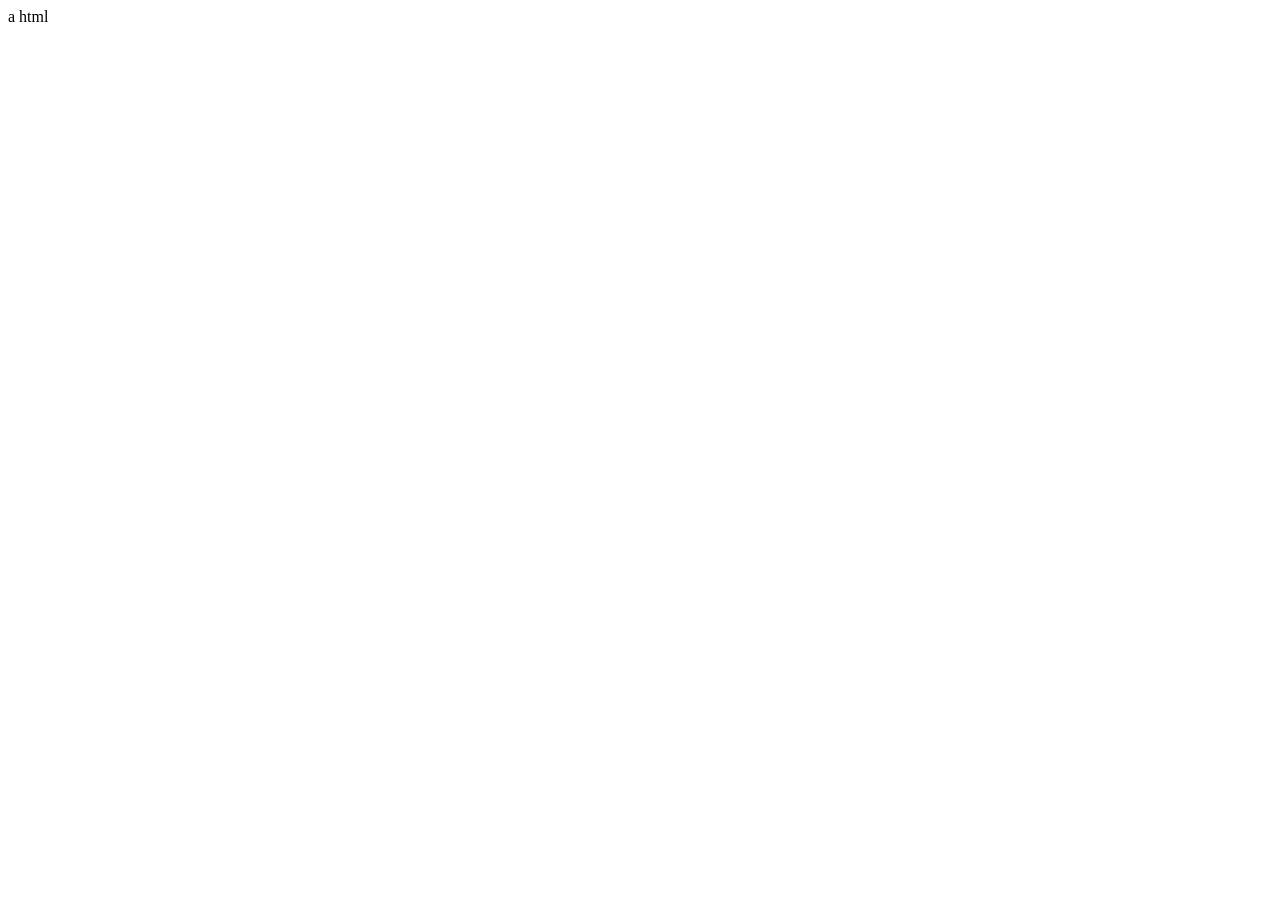
==== a.html @ 8fcc3fd8 "Add files via upload" ====
<!DOCTYPE html>
<html lang="en">
<head>
    <meta charset="UTF-8">
    <meta name="viewport" content="width=device-width, initial-scale=1.0">
    <title>Document2</title>
</head>
<body>
    a html
</body>
</html>
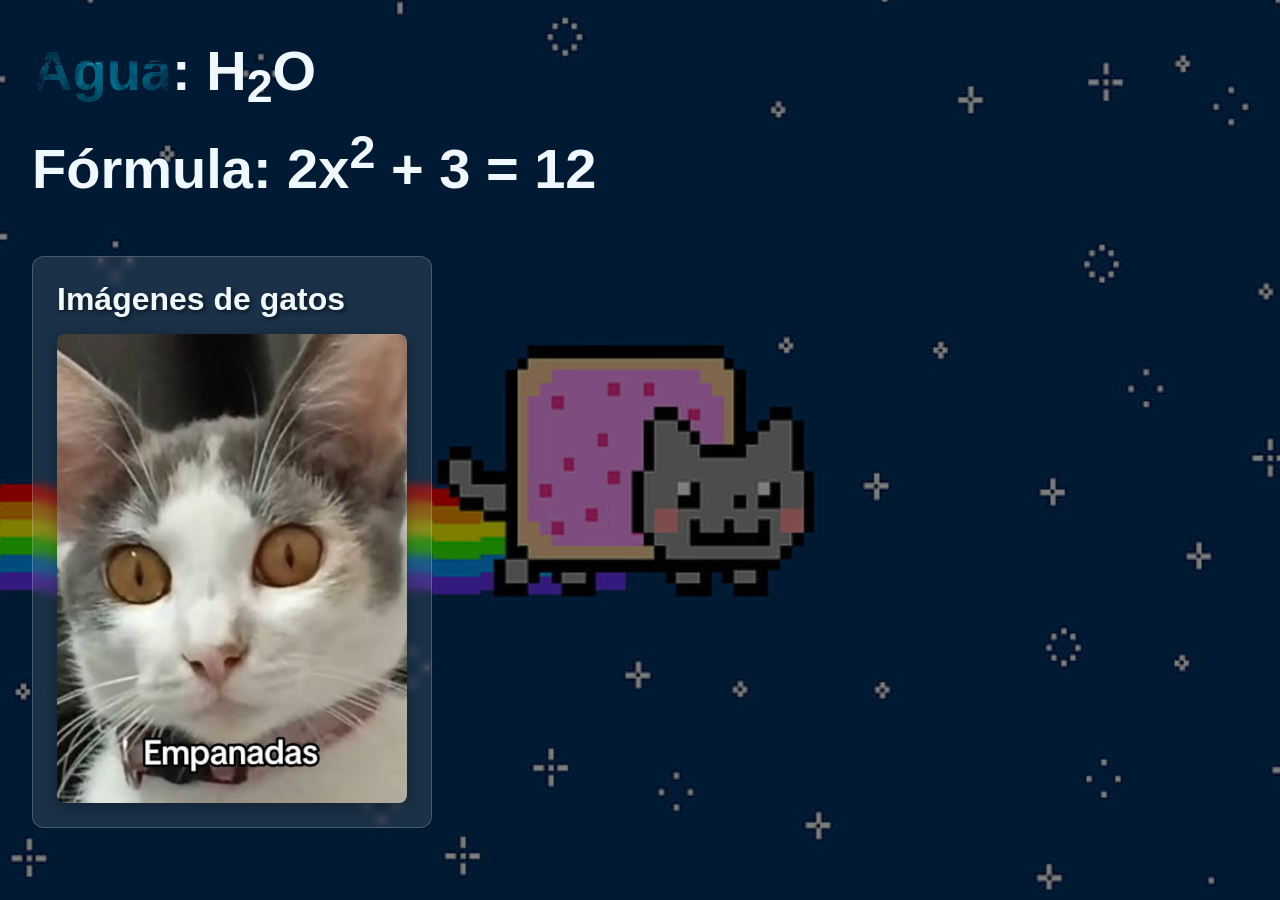
==== commit 2217ded4: "Conflictos solucionados en index y a" ====
--- a/a.html
+++ b/a.html
@@ -1,11 +1,86 @@
-<!DOCTYPE html>
-<html lang="en">
-<head>
-    <meta charset="UTF-8">
-    <meta name="viewport" content="width=device-width, initial-scale=1.0">
-    <title>Document2</title>
-</head>
-<body>
-    a html
-</body>
-</html>+<!DOCTYPE html>
+<html lang="es">
+<head>
+    <meta charset="UTF-8">
+    <meta name="viewport" content="width=device-width, initial-scale=1.0">
+    <title>Fórmulas y Gatos</title>
+    <style>
+        :root {
+            --font-main: 'Segoe UI', Tahoma, Geneva, Verdana, sans-serif;
+            --color-text-light: #f0f8ff;
+        }
+        * {
+            box-sizing: border-box;
+            margin: 0;
+            padding: 0;
+        }
+        body {
+            font-family: var(--font-main);
+            color: var(--color-text-light);
+            font-weight: bold;
+            min-height: 100vh;
+            padding: 2rem;
+            background: linear-gradient(rgba(0,0,0,0.5), rgba(0,0,0,0.5)), url('assets/img/cater.jpg') no-repeat center center/cover;
+        }
+        .formulas {
+            font-size: 3.5rem;
+            line-height: 1.4;
+            margin-bottom: 3rem;
+        }
+        @keyframes changeColor {
+            0%, 100% { color: #ffeb3b; }
+            33% { color: #f44336; }
+            66% { color: #4caf50; }
+        }
+        .animated-text {
+            animation: changeColor 3s infinite ease-in-out;
+        }
+        .agua {
+            background: url('assets/img/a.jpg') no-repeat center/cover;
+            -webkit-background-clip: text;
+            background-clip: text;
+            -webkit-text-fill-color: transparent;
+            color: transparent;
+            display: inline-block;
+        }
+        .book {
+            background: rgba(255, 255, 255, 0.1);
+            backdrop-filter: blur(5px);
+            border-radius: 12px;
+            padding: 1.5rem;
+            max-width: 400px;
+            border: 1px solid rgba(255,255,255,0.2);
+        }
+        .title h2 {
+            font-size: 2rem;
+            margin-bottom: 1rem;
+            text-shadow: 2px 2px 4px rgba(0,0,0,0.6);
+        }
+        .imges img {
+            width: 100%;
+            height: auto;
+            border-radius: 8px;
+            display: block;
+            box-shadow: 0 4px 15px rgba(0,0,0,0.3);
+        }
+        @media (max-width: 600px) {
+            .formulas { font-size: 2rem; }
+            body { padding: 1rem; }
+        }
+    </style>
+</head>
+<body>
+    <main class="formulas">
+        <p><span class="agua">Agua</span>: H<sub class="animated-text">2</sub>O</p>
+        <p>Fórmula: 2x<sup class="animated-text">2</sup> + 3 = 12</p>
+    </main>
+    <section class="book">
+        <div class="title">
+            <h2>Imágenes de gatos</h2>
+        </div>
+        <div class="imges">
+            <img src="assets/img/images.jpg" alt="Fotografía de un gato doméstico">
+        </div>
+    </section>
+</body>
+</html>
